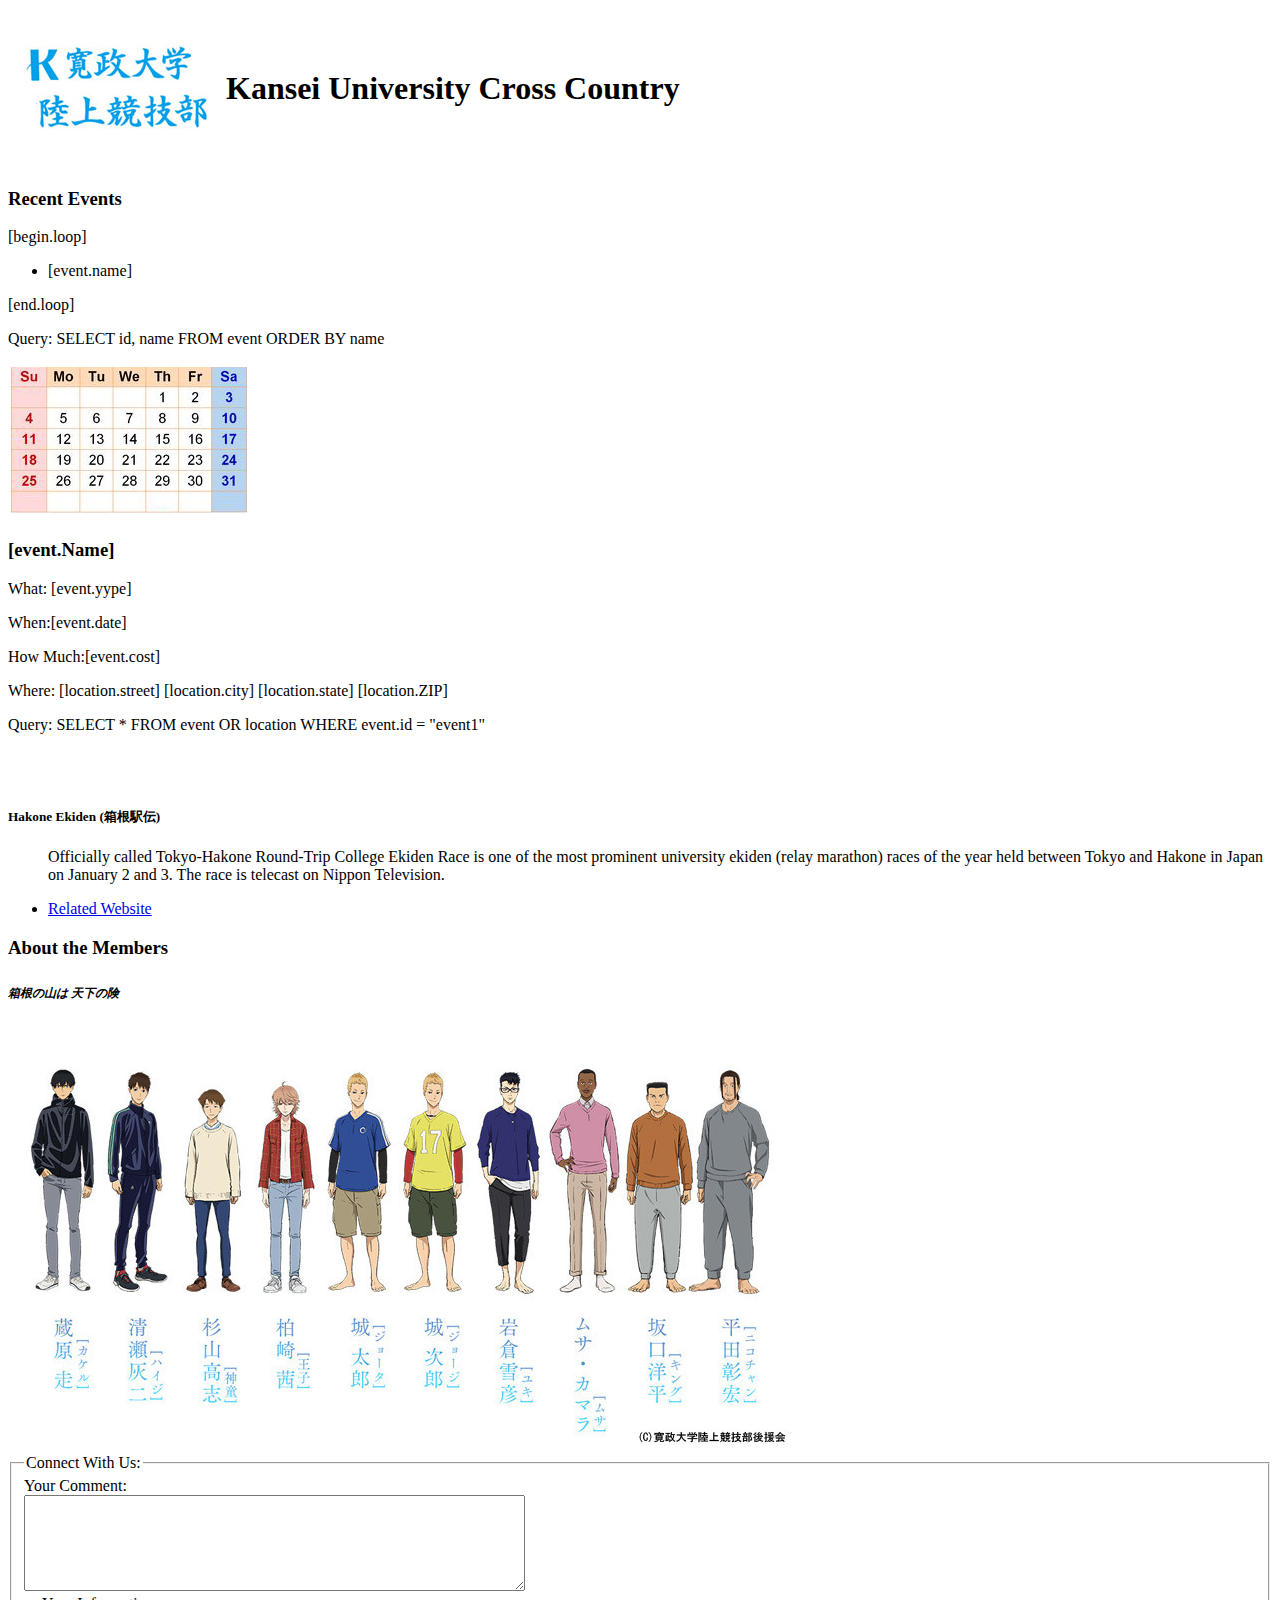
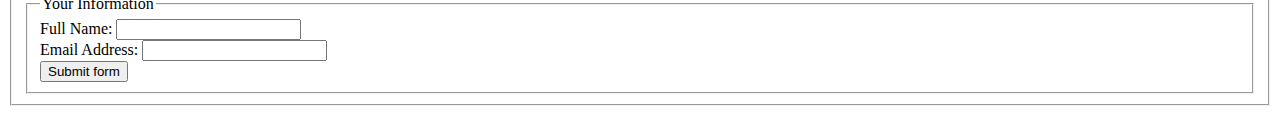
==== myFunSite.html @ 09793acd "Add files via upload" ====
<!DOCTYPE html>
	<head> 
		<title> Our Thing to do page </title>
		<link rel="stylesheet" type="text/css" href="our.css" />
		<link href='http://fonts.googleapis.com/css?family=Passion+One' rel='stylesheet' type='text/css'>
	</head>

	<body>
		<div id = "Header">
		   <table>
		      <tr>
		         <td><img src="1.png"></img></td>
		         <td><h1>Kansei University Cross Country</h1></td>
		      </tr>
		   </table>
		</div>
		
		<div id = "LeftNav">
		   
			<h3>Recent Events</h3>
			<p>[begin.loop]</p>
			<ul>
				<li><a hrefs="thingPage.php?thingId=[event.id]">[event.name]</a></li>
			</ul>
			<p>[end.loop]</p>	
			<p>Query: SELECT id, name FROM event ORDER BY name</p>
		<table>
		      <tr>
		         <td><img src="2.png"></img></td>
		      </tr>
		   </table>		
		</div>
		
		<div id = "Content">
		   <h3>[event.Name]</h3>
		   <p>What: [event.yype]</p>
  		   <p>When:[event.date]</p>
		   <p>How Much:[event.cost]</p>
		   <p>Where: [location.street] [location.city] [location.state] [location.ZIP]
		   <p>Query: SELECT * FROM event OR location WHERE event.id = "event1"</p>
		</div>
		<br clear="all"></br>
		
		<div id = "RightNav">
		<h5> Hakone Ekiden (箱根駅伝) </h5>
		<ul>
			 <p>Officially called Tokyo-Hakone Round-Trip College Ekiden Race is one of the most prominent university ekiden (relay marathon) races of the year held between Tokyo and Hakone in Japan on January 2 and 3. The race is telecast on Nippon Television.</p>
			<li><a href="http://www.hakone-ekiden.jp/">Related Website</a></li>
		</ul>
		</div>

		<div id = "Footer">
		<style>
		p.a {
  			font: 15px arial, sans-serif;
		}

		p.a {
  			font: italic bold 12px/30px Georgia, serif;
		}
		</style>
			<h3>About the Members</h3>
			<p class="a">箱根の山は 天下の険</p>
		      <tr>
		         <td><img src="4.png"></img></td>
		      </tr>
		
		<fieldset>
		<legend>Connect With Us:</legend>
		<div class="field">
			<label>Your Comment:</label><br>
			<textarea name="deserve" rows="6" cols="60"></textarea>
		</div>
		<fieldset>
		<legend>Your Information</legend>
		<div class="field">
			<label>Full Name:</label> 
			<input type="text" name="name">
		</div>
		<div class="field">
			<label>Email Address:</label> 
			<input type="text" name="street">
		</div>
		<input type="submit" value="Submit form">
	
		</div>

	</body>

</html>
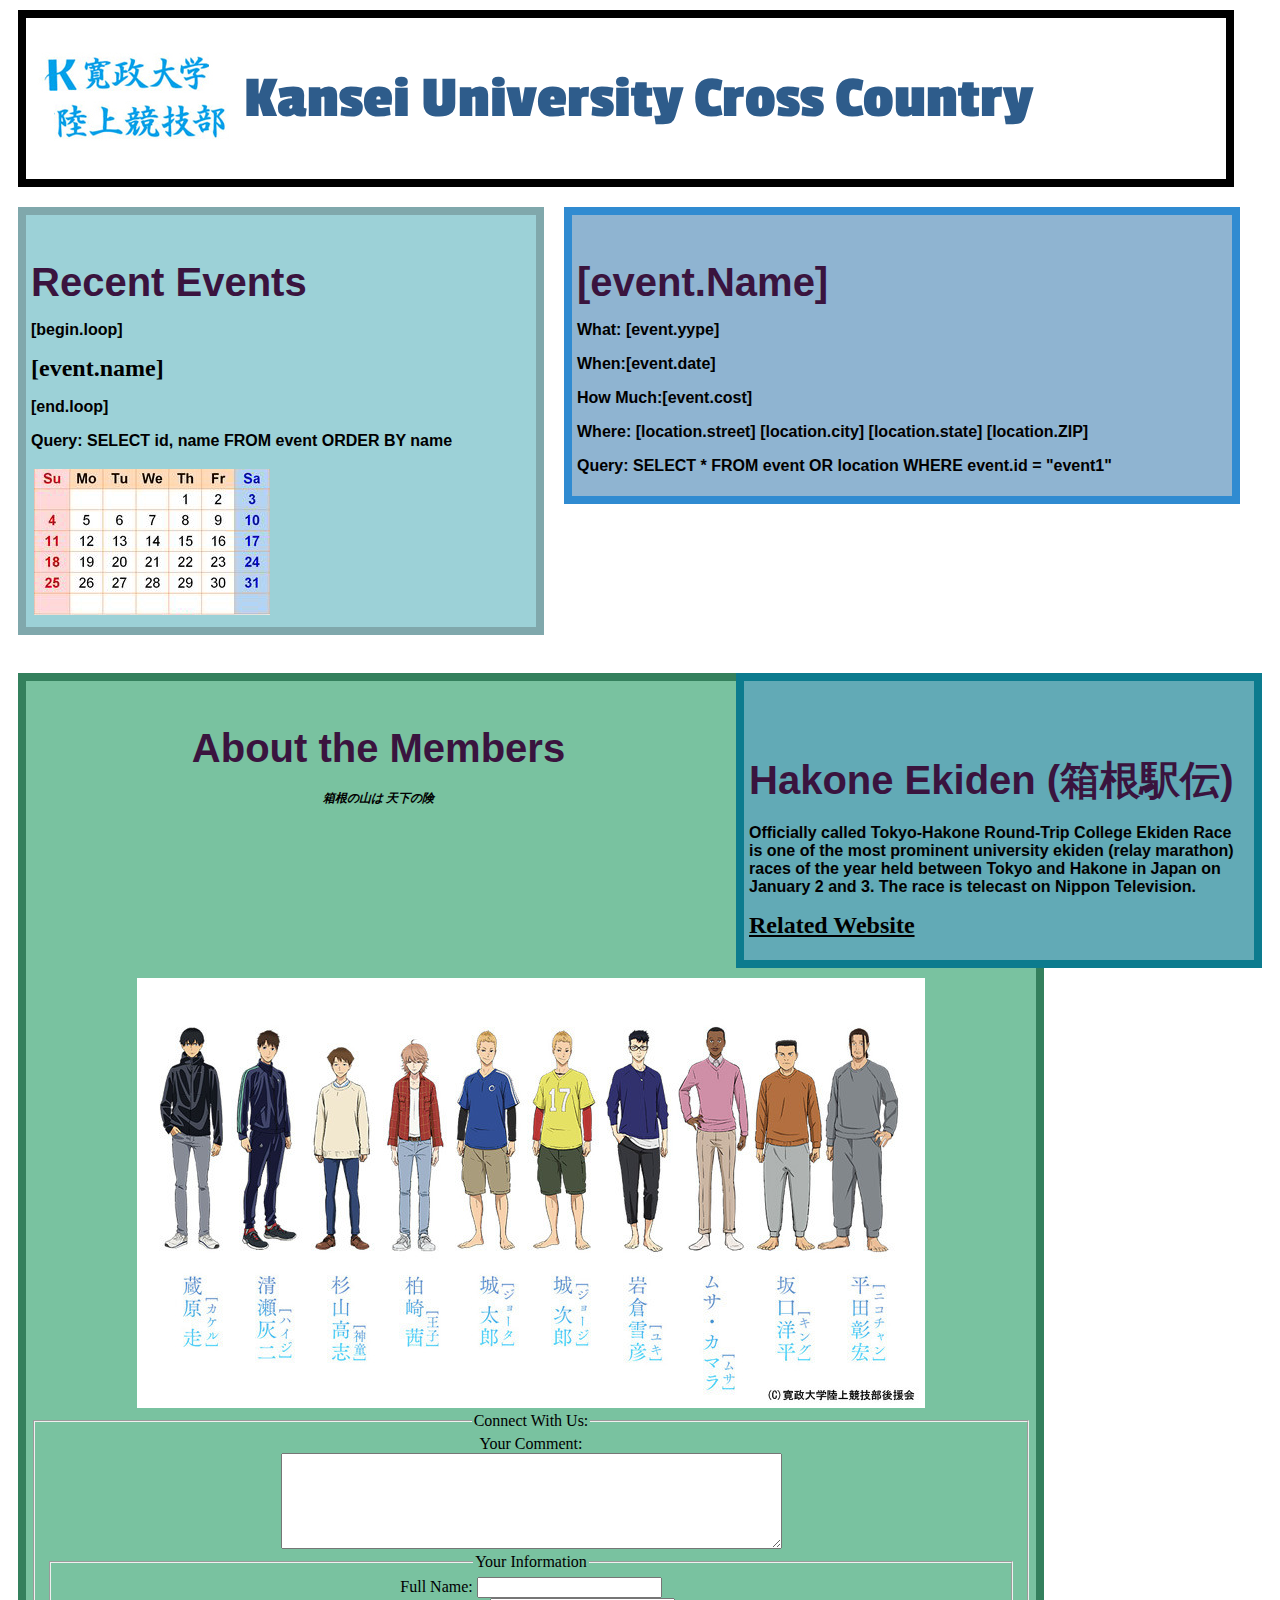
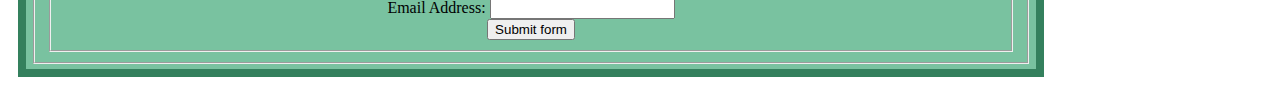
==== commit cbd9e513: "Update myFunSite.html" ====
--- a/myFunSite.html
+++ b/myFunSite.html
@@ -1,7 +1,7 @@
 <!DOCTYPE html>
 	<head> 
 		<title> Our Thing to do page </title>
-		<link rel="stylesheet" type="text/css" href="our.css" />
+		<link rel="stylesheet" type="text/css" href="myFunSite.css" />
 		<link href='http://fonts.googleapis.com/css?family=Passion+One' rel='stylesheet' type='text/css'>
 	</head>
 
--- a/myFunSite.css
+++ b/myFunSite.css
@@ -0,0 +1,104 @@
+
+#Header{
+	width: 1200px; 
+	margin: 10px; 
+	border: solid 8px black;
+	text-align: center;
+	background-color: #ffffff; 
+	border:solid 8px black;
+	text-align: center;
+}
+
+h3{
+	color: #3a143e;
+	font-size: 40px;
+	font-family: "Arial";
+	margin-bottom: 0px;
+
+}
+
+h5{
+	color: #3a143e;
+	font-size: 40px;
+	font-family: "Arial";
+	margin-bottom: 0px;
+
+}
+
+p{
+	color: black;
+	font-family: "Arial"; 
+	font-weight: bold; 
+}
+
+#Header h1{
+	font-size: 60px;
+	font-family: "Passion One";
+	color: #2e5c8b;
+}
+
+#RightNav {
+	margin: 10px; 
+	float: right;
+	width: 500px;
+	border: solid 8px #0c7b8e;
+	padding: 5px;
+	background-color: #62aab6; 
+}
+
+#LeftNav{
+	margin: 10px; 
+	float: left;
+	width: 500px;
+	border: solid 8px #80a8ac;
+	padding: 5px;
+	background-color: #9cd1d7; 
+}
+
+#LeftNav ul{
+	color: #80a8ac;
+}
+
+a{
+	color: black;
+	font-weight: bold;
+	font-size: 24px;
+}
+
+ul{
+	list-style-type: none;
+	padding-left: 0px; 
+}
+
+#Content{
+float: left;
+	width: 650px;
+	margin: 10px; 
+	border: solid 8px #308bd1;
+	background-color: #8fb4d1;
+	padding: 5px;
+	
+}
+
+#Footer{
+	border: solid 8px #34805d;
+	background-color: #79c2a0;
+	padding: 5px;
+	margin: 10px; 
+	width: 1000px;
+	text-align: center;
+
+}
+
+.titles{
+	
+}
+
+#bow{
+	color:#FFBC00;
+	font-size: 20px;
+}
+
+body{
+	background-image: url('3.png');
+}